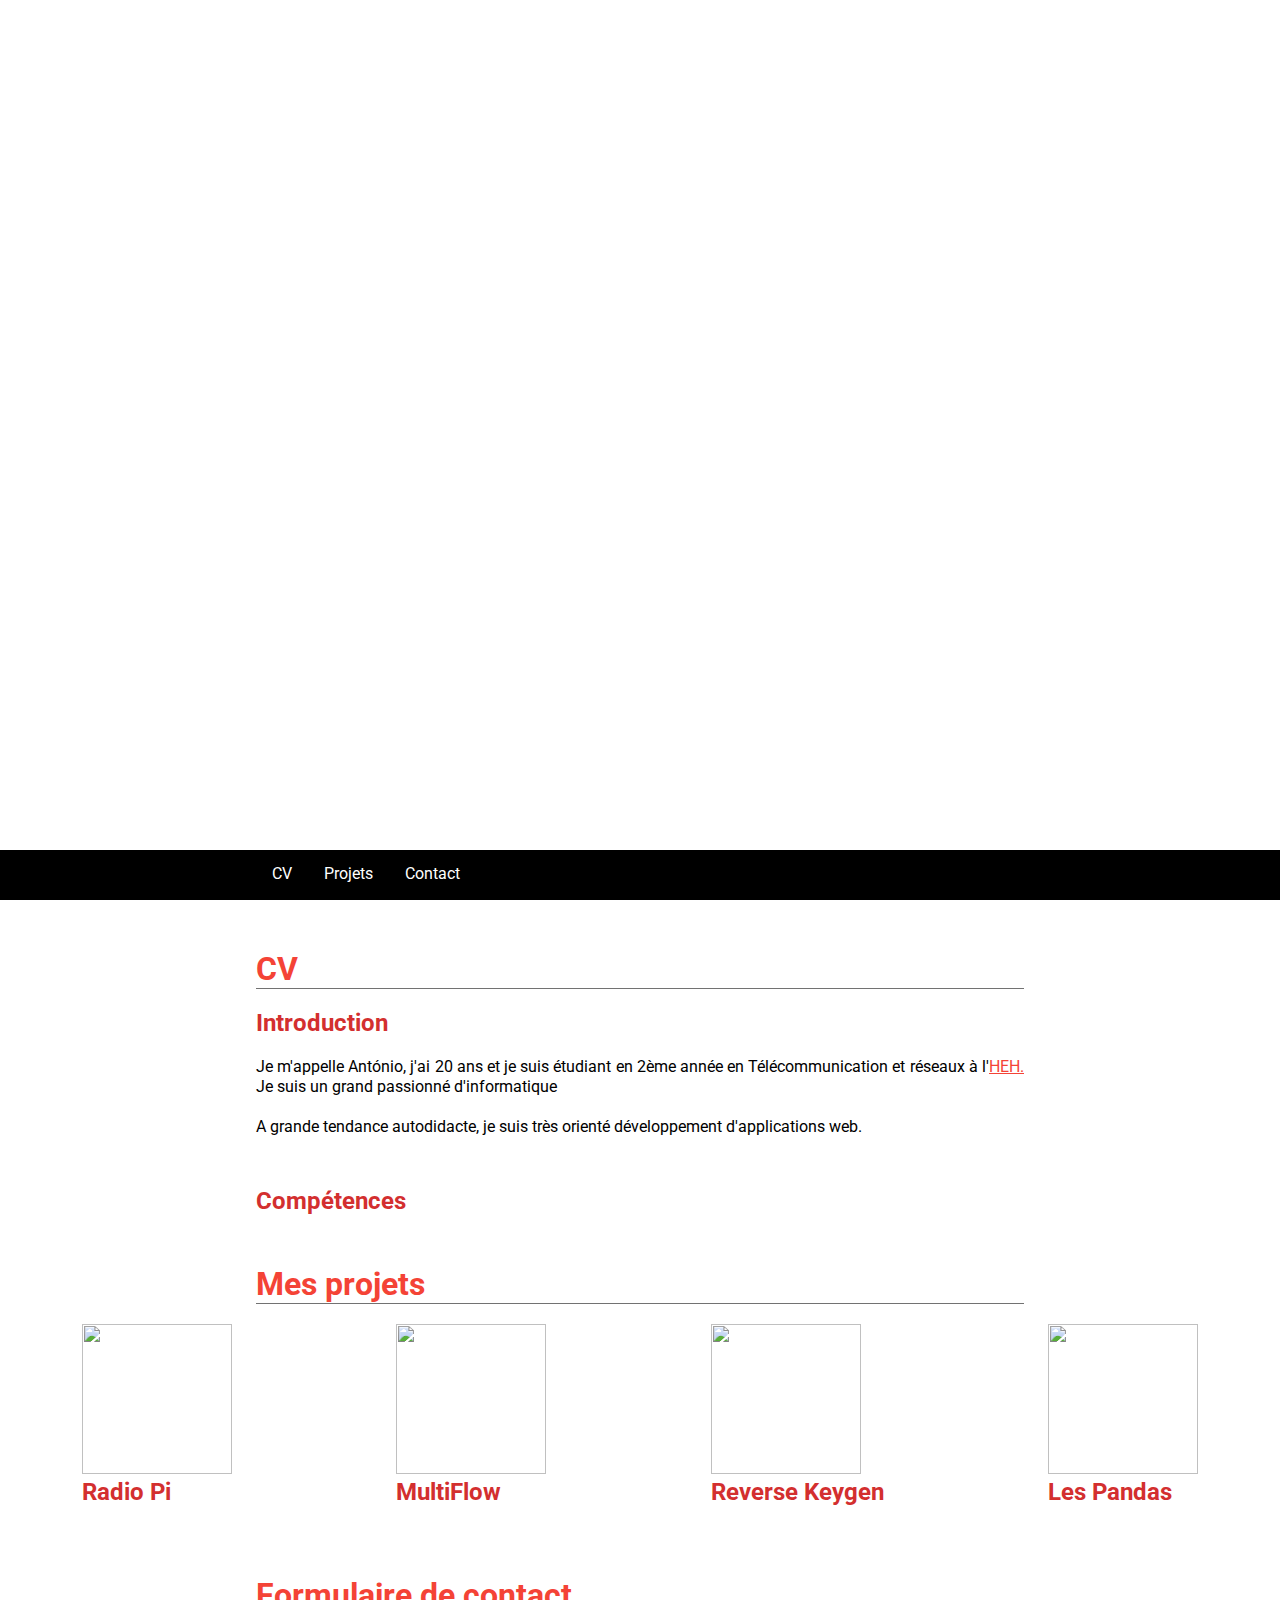
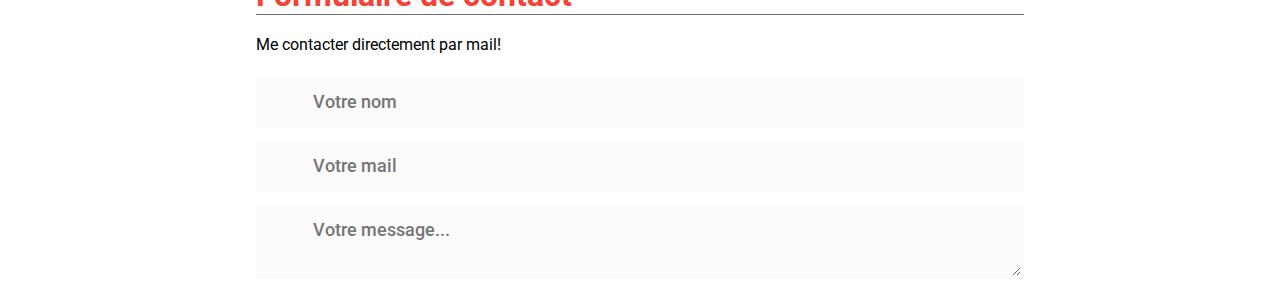
==== index.html @ a3d0d06a "test github page" ====
<!DOCTYPE html>
<html lang="en">
<head>
	<meta charset="UTF-8"><meta name="viewport" content="width=device-width, initial-scale=1.0, maximum-scale=1.0, user-scalable=no" />
	<link href='https://fonts.googleapis.com/css?family=Roboto' rel='stylesheet' type='text/css'>
	<script type="text/javascript" src="https://code.jquery.com/jquery-2.2.1.js"></script>
	<link rel="stylesheet" type="text/css" href="css/main.css">
	<title>Portfolio OnePage Responsive</title>
</head>
<body>
	<div class="header">
		<h1>Antonio Calapez</h1>
		<p>Un portfolio plutot responsive</p>
	</div>
	<div class="topBar">
		<div class="container">
				<ul class="menu">
					<li><a href="#cv">CV</a></li>
					<li><a href="#projets">Projets</a></li>
					<li><a href="#contact">Contact</a></li>
				</ul>
		</div>
	</div>
	<div class="section" id="cv">
		<div class="container">
			<h1>CV</h1>
			<div class="introduction">
				<h2>Introduction</h2>
				<p>Je m'appelle António, j'ai 20 ans et je suis étudiant en 2ème année en Télécommunication et réseaux à l'<a href="http://heh.be">HEH.</a> Je suis un grand passionné d'informatique</p>
				<p>A grande tendance autodidacte, je suis très orienté développement d'applications web.</p>
			</div>
			<!-- div class="info">
				<h2>Informations personnelles</h2>
				<ul>
					<li>Nom: Calapez</li>
					<li>Prénom: António</li>
					<li>Âge: 20</li>
				</ul>
			</div-->
		</div>
	</div>
	<div class="section">
		<div id="skillset">
			<div class="container">
				<h2>Compétences</h2>
				<div id="mount-point-competences">
				</div>
			</div>
		</div>
	</div>
	<div class="section" id="projets">
		<div class="container">
			<h1>Mes projets</h1>
			<div id="mount-point-projets">
			</div>
		</div>
		<div class="flex-container">
			<div class"flex-item">
				<div class="projet">
					<img src="img/radiopi2.png">
					<h2>Radio Pi</h2>
				</div>
			</div>

			<div class"flex-item">
				<div class="projet">
				<img src="img/multiflow.png">
					<h2>MultiFlow</h2>
				</div>
			</div>

			<div class"flex-item">
				<div class="projet">
				<img src="img/reverseKeygen.png">
					<h2>Reverse Keygen</h2>
				</div>
			</div>

			<div class"flex-item">
				<div class="projet">
				<img src="img/sitePandas.png">
					<h2>Les Pandas</h2>
				</div>
			</div>
		</div>
	</div>
	<div class="section" id="contact">
		<div class="container">
			<h1>Formulaire de contact</h1>
			<p>Me contacter directement par mail!</p>
			<form action="MAILTO:antonio.verhaverbeke@std.heh.be" method="POST">
				<label>
					<input class="inputs input-nom" type="text" name="name" placeholder="Votre nom" required></input><br/>
				</label>
				<label>
					<input class="inputs input-mail" type="email" name="name" placeholder="Votre mail" required></input><br/>
				</label>
				<label>
					<textarea class="inputs input-message" type="text" name="name" placeholder="Votre message..." required></textarea><br/>
				</label>
			</form>
		</div>
	</div>

	<script type="text/javascript" src="js/remplissage.js"></script>
	<script type="text/javascript" src="js/init.js"></script>
	<!-- script type="text/javascript" src="js/projets.js"></script-->
</body>
</html>
---- css/main.css ----
/**
------------------------------------------
**/

body, html {

}

.topBar-fixed {
	position: fixed;
	top: 0;
	overflow: hidden;
	height: 50px;
	background-color: black;
	width: 100%;
	margin-bottom: 50px;
}

.topBar {
	margin-top: -50px;
	overflow: hidden;
	height: 50px;
	background-color: black;
	width: 100%;
}

/*.topBar ul li {
	margin-top: 10px;
	padding: 0 10px;
}

.topBar li {
	display: inline;
	width: 100%;
}

.topBar ul li a {
	text-decoration: none;
}

.topBar li {
	width: 33%;
}
*/

.topBar ul,
.topBar-fixed ul {
    list-style-type: none;
    margin: 0;
    padding: 0;
    overflow: hidden;
}

.topBar li,
.topBar-fixed li {
    float: left;
}

.topBar li a,
.topBar-fixed li a {
	-webkit-transition:background 0.5s;
	-moz-transition:background 0.5s;
	-ms-transition:background 0.5s;
	-o-transition:background 0.5s;
	transition:background 0.5s;
    display: inline-block;
    color: white;
    text-align: center;
    padding: 14px 16px;
    text-decoration: none;
}

.topBar li a:hover,
.topBar-fixed li a:hover {
	-webkit-transition:background 0.5s;
	-moz-transition:background 0.5s;
	-ms-transition:background 0.5s;
	-o-transition:background 0.5s;
	transition:background 0.5s;
    background-color: #F44336;
}

.topBar {
	position: absolute;
	right: 0;
	left: 0;
}


.header {
	background-image: url(http://i.imgur.com/Z0nK1qM.jpg);
	height: 100vh;
	background-size: cover;
	display: flex;
	flex-direction: column;
	justify-content: center;
	align-items: center;
}

.header h1 {
	padding: 20px 20px 20px 20px;
	color: #FFFFFF;
	border: 5px solid #FFFFFF;
}

.header p {
	color: #FFF;
	padding-top: 10px;
}

* {
	font-family: 'Roboto', sans-serif;
	margin: 0;
	padding: 0;
}

.section {
	margin-top: 50px;
}

.section p {
	font-size: 1em;
	line-height: 1.25em;
	margin: 1.25em 0;
	text-align: justify;
}

h1, h2, h3, h4 {
	color: #F44336;
}

.skillSetTable {
	width: 100%;
}

.skillSetTable td {
	width: 50%;
}

.container {
	width: 60%;
	margin-left: auto;
	margin-right: auto;
}

.hashtag {
	color: #D32F2F;
}

.hashtag:before {
	content: '#';
}

.hashtag:after {
	content: ' ';
}

a:link {
	color: #F44336;
}

a:visited {
	color: #F44336;
}

a:hover {
	color: #F44336;
}

a:active {
	color: #F44336;
}

.section h1 {
	border-bottom: 1px solid #727272;
	margin-bottom: 20px;
}

.section h2, h3 {
	margin-bottom: 20px;
	color: #D32F2F;
}


.projectPic {
	max-width: 100%;
}

.inputs {
	color: black;
	width: 100%;
	background-color: #fbfbfb;
	padding: 13px 13px 13px 54px;
	margin-bottom: 10px;
	font-weight: 500;
	font-size: 18px;
	border-radius: 0;
	line-height: 22px;
	-webkit-box-sizing: border-box;
	-moz-box-sizing: border-box;
	-ms-box-sizing: border-box;
	box-sizing: border-box;
	border: 3px solid transparent;
}

.inputs:focus {
  background: #fff;
  box-shadow: 0;
  border: 3px solid #D32F2F;
  color: #212121;
  outline: none;
  padding: 13px 13px 13px 54px;
}

.flex-container {
	display: flex;
	flex-grow: 1;
	flex-direction: row;
	flex-wrap: wrap;
	justify-content: space-around;
}

.flex-item {
	order: 1;
	margin: 5px;
	padding: 5px;
}

.flex-container img {
	width: 150px;
	height: 150px;
}


/**
Mobile
**/

@media screen and (max-width: 640px){
	.flex-container{
		display: flex;
		flex-direction: column;
		justify-content: center;
		align-items: center;
	}
	
	.topBar {
		position: fixed;
		top: 50px;
		overflow: visible;
		height: auto;
		width: 100%;
	}
	.header {
		display: none;
	}

	.menu {
		display: flex;
		flex-wrap: wrap;
		flex-direction: column;
		justify-content: center;
		align-items: center;
	}

	#cv{
		margin-top: 150px;
	}

}
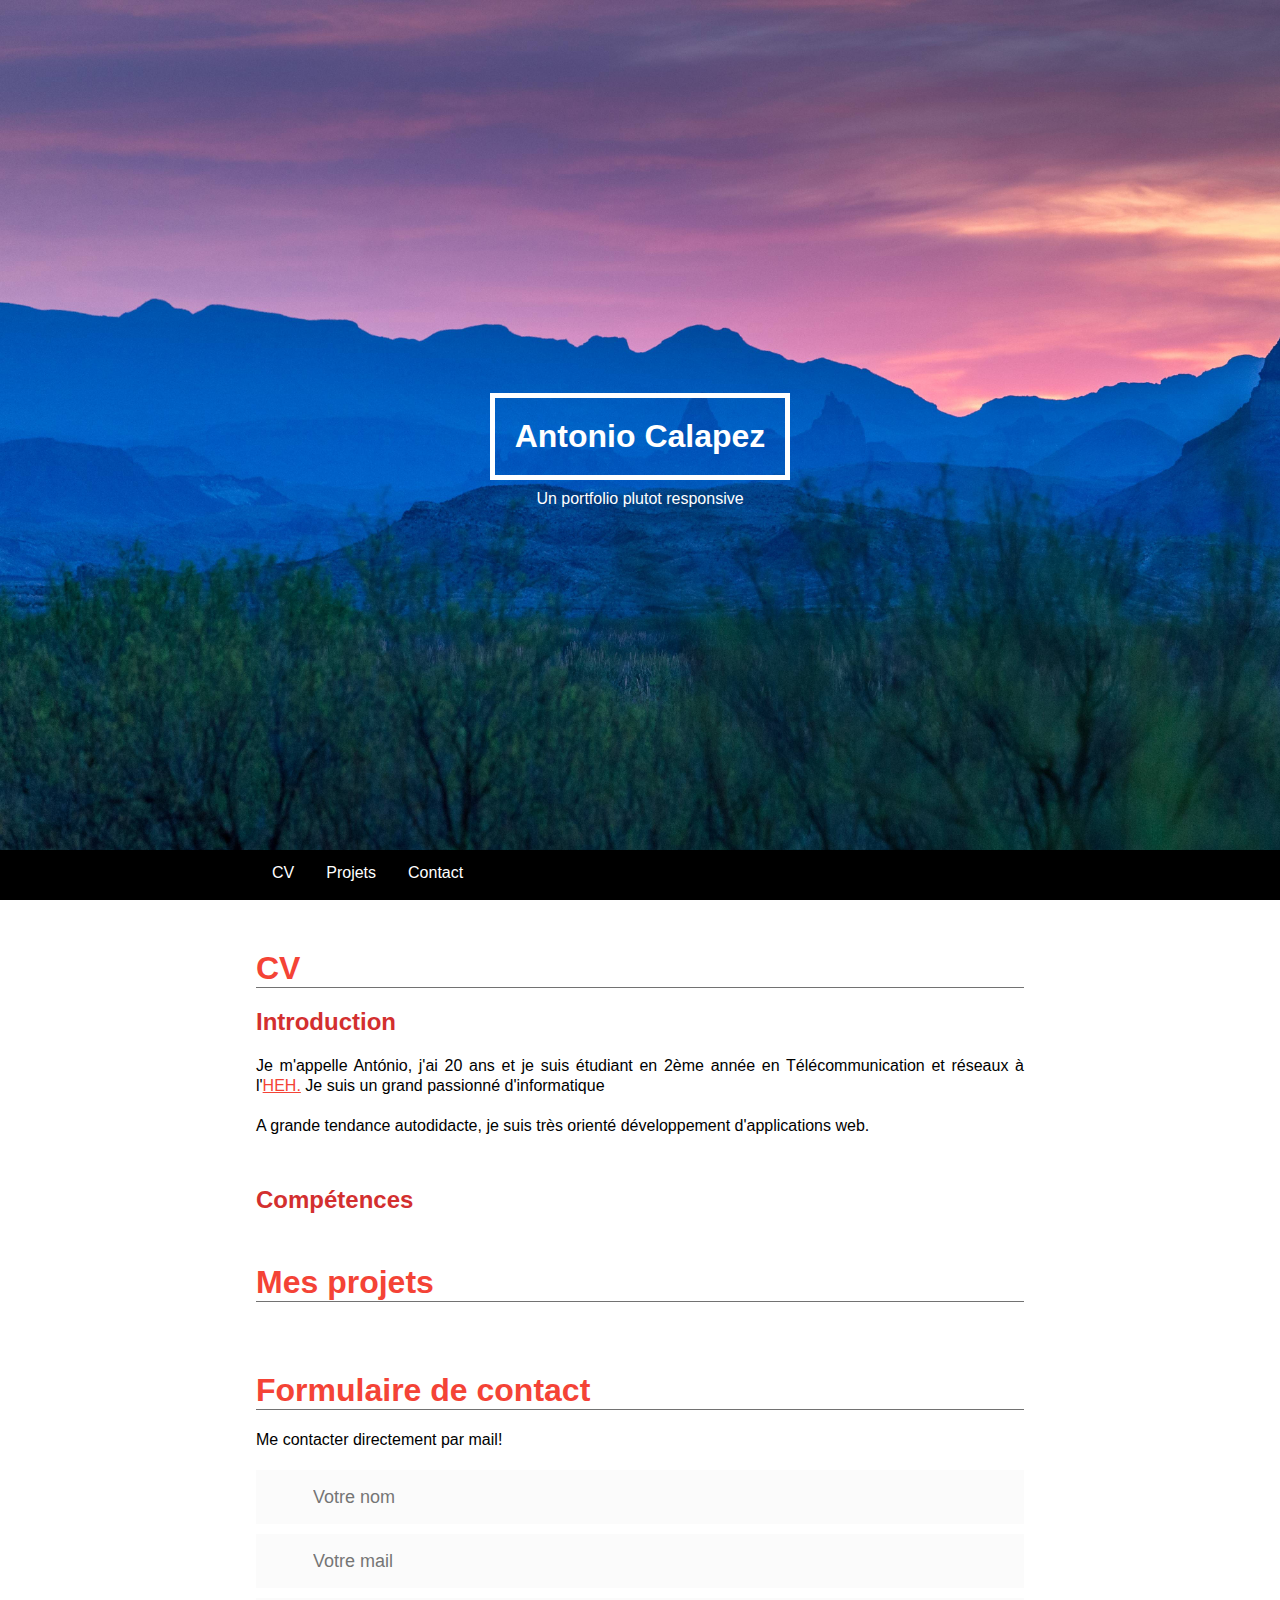
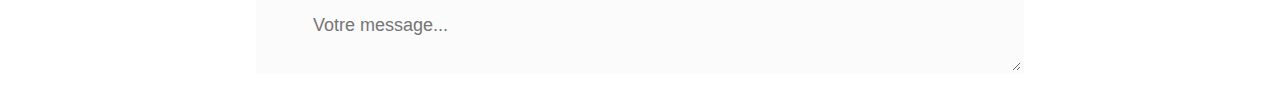
==== commit 321c3be5: "Tout est maintenant disponible hors-ligne et le poids est toujours < 10 Mo 👌🏻" ====
--- a/index.html
+++ b/index.html
@@ -2,9 +2,9 @@
 <html lang="en">
 <head>
 	<meta charset="UTF-8"><meta name="viewport" content="width=device-width, initial-scale=1.0, maximum-scale=1.0, user-scalable=no" />
-	<link href='https://fonts.googleapis.com/css?family=Roboto' rel='stylesheet' type='text/css'>
-	<script type="text/javascript" src="https://code.jquery.com/jquery-2.2.1.js"></script>
+	<script type="text/javascript" src="js/jquery.js"></script>
 	<link rel="stylesheet" type="text/css" href="css/main.css">
+	<link href="css/lightbox.css" rel="stylesheet">
 	<title>Portfolio OnePage Responsive</title>
 </head>
 <body>
@@ -51,37 +51,10 @@
 	<div class="section" id="projets">
 		<div class="container">
 			<h1>Mes projets</h1>
-			<div id="mount-point-projets">
+			<div>
 			</div>
 		</div>
-		<div class="flex-container">
-			<div class"flex-item">
-				<div class="projet">
-					<img src="img/radiopi2.png">
-					<h2>Radio Pi</h2>
-				</div>
-			</div>
-
-			<div class"flex-item">
-				<div class="projet">
-				<img src="img/multiflow.png">
-					<h2>MultiFlow</h2>
-				</div>
-			</div>
-
-			<div class"flex-item">
-				<div class="projet">
-				<img src="img/reverseKeygen.png">
-					<h2>Reverse Keygen</h2>
-				</div>
-			</div>
-
-			<div class"flex-item">
-				<div class="projet">
-				<img src="img/sitePandas.png">
-					<h2>Les Pandas</h2>
-				</div>
-			</div>
+		<div class="flex-container"  id="mount-point-projets">
 		</div>
 	</div>
 	<div class="section" id="contact">
@@ -103,7 +76,8 @@
 	</div>
 
 	<script type="text/javascript" src="js/remplissage.js"></script>
+	<script type="text/javascript" src="js/lightbox.js"></script>
 	<script type="text/javascript" src="js/init.js"></script>
-	<!-- script type="text/javascript" src="js/projets.js"></script-->
+	<script type="text/javascript" src="js/projets.js"></script>
 </body>
 </html>--- a/css/main.css
+++ b/css/main.css
@@ -88,7 +88,7 @@
 
 
 .header {
-	background-image: url(http://i.imgur.com/Z0nK1qM.jpg);
+	background-image: url(../img/header.jpg);
 	height: 100vh;
 	background-size: cover;
 	display: flex;
@@ -106,6 +106,14 @@
 .header p {
 	color: #FFF;
 	padding-top: 10px;
+}
+
+@font-face {
+  font-family: 'Roboto';
+  font-style: normal;
+  font-weight: 400;
+  src: local('Roboto'), local('Roboto-Regular'), url(../assets/roboto.ttf) format('ttf');
+  unicode-range: U+0460-052F, U+20B4, U+2DE0-2DFF, U+A640-A69F;
 }
 
 * {
@@ -224,6 +232,7 @@
 	order: 1;
 	margin: 5px;
 	padding: 5px;
+	max-width: 33%;
 }
 
 .flex-container img {
@@ -231,6 +240,9 @@
 	height: 150px;
 }
 
+.projet:hover {
+	cursor: pointer;
+}
 
 /**
 Mobile
@@ -251,6 +263,7 @@
 		height: auto;
 		width: 100%;
 	}
+
 	.header {
 		display: none;
 	}
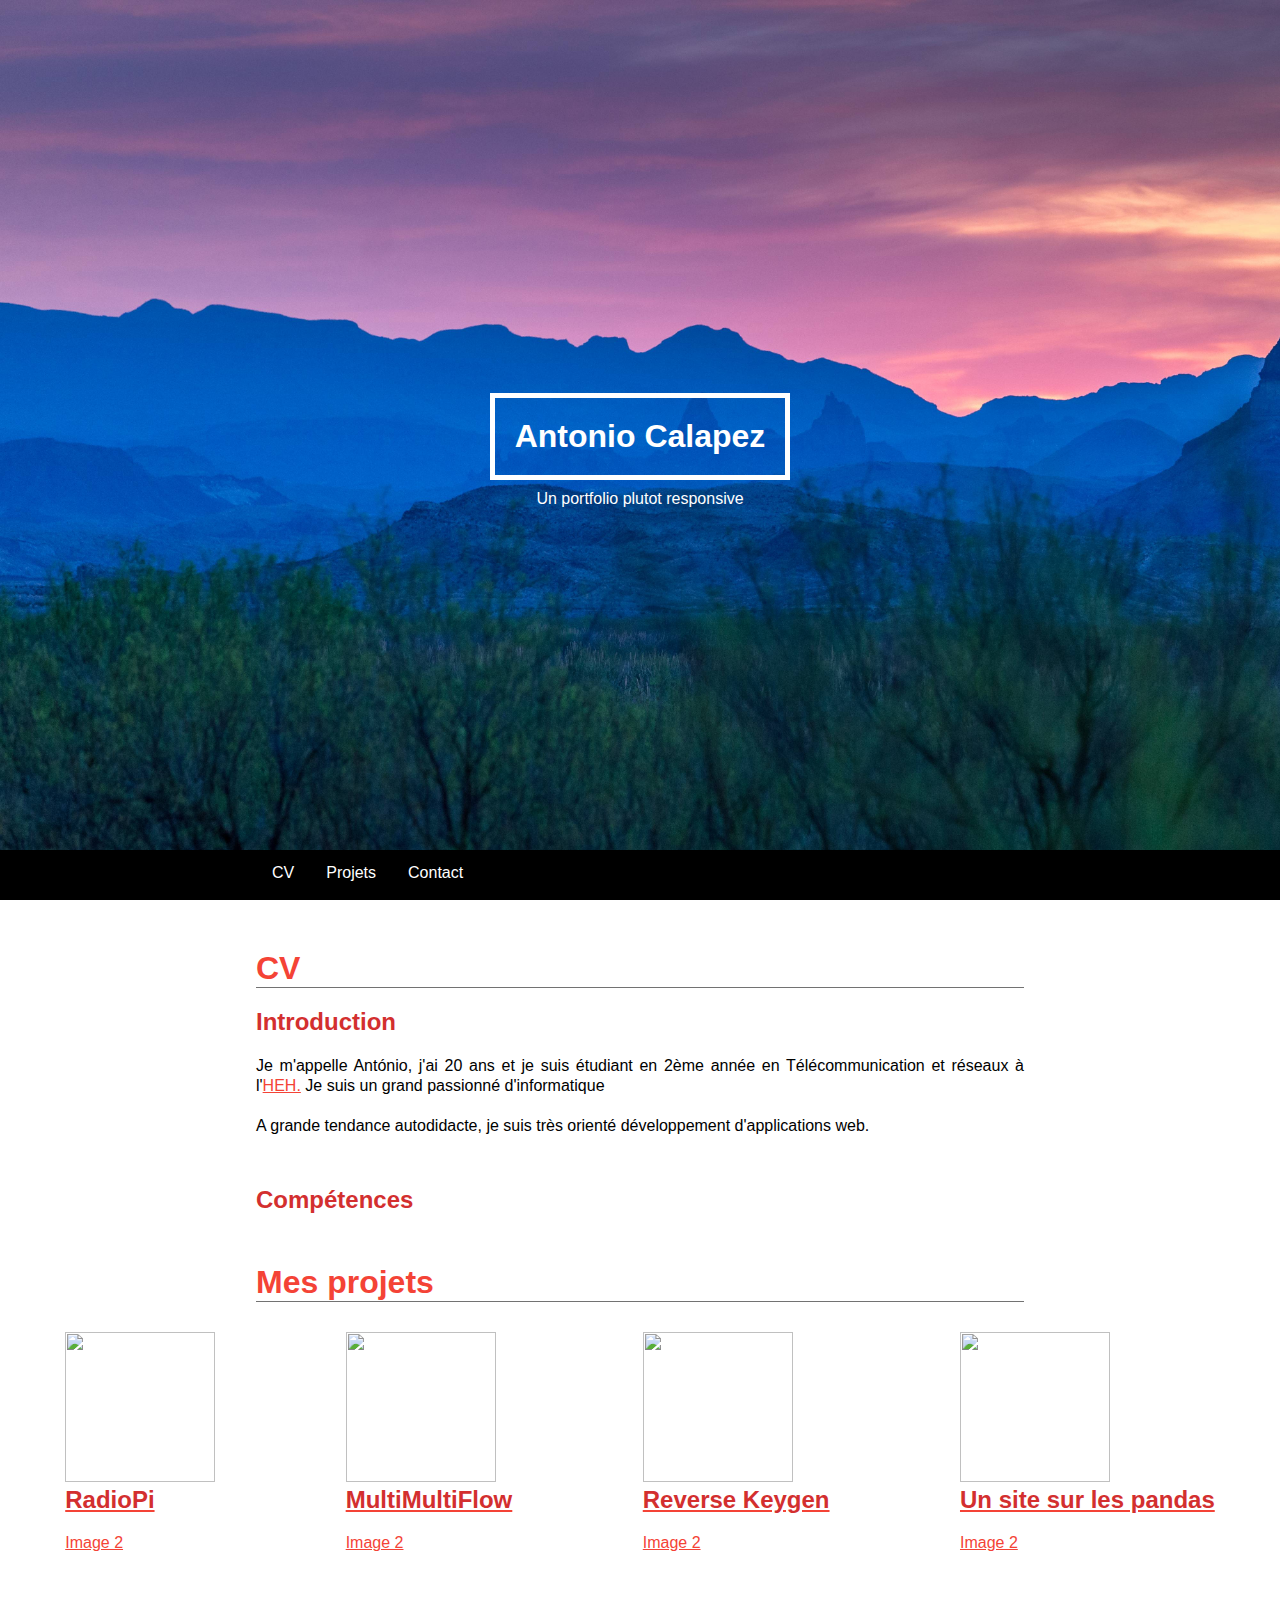
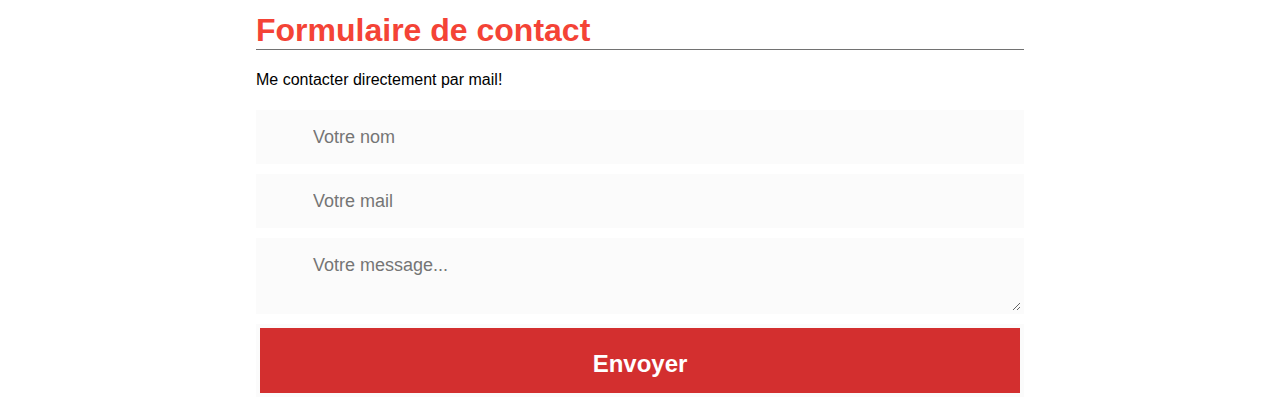
==== commit 44e9e305: "v0.5" ====
--- a/index.html
+++ b/index.html
@@ -5,6 +5,7 @@
 	<script type="text/javascript" src="js/jquery.js"></script>
 	<link rel="stylesheet" type="text/css" href="css/main.css">
 	<link href="css/lightbox.css" rel="stylesheet">
+	<link rel="stylesheet" type="text/css" href="css/tooltipster.css">
 	<title>Portfolio OnePage Responsive</title>
 </head>
 <body>
@@ -71,12 +72,17 @@
 				<label>
 					<textarea class="inputs input-message" type="text" name="name" placeholder="Votre message..." required></textarea><br/>
 				</label>
+				<div class="submit">
+					<input type="submit" value="Envoyer" class="bouton-envoyer"/>
+					<div class="fondu"></div>
+				</div>
 			</form>
 		</div>
 	</div>
 
 	<script type="text/javascript" src="js/remplissage.js"></script>
 	<script type="text/javascript" src="js/lightbox.js"></script>
+	<script type="text/javascript" src="js/tooltipster.js"></script>
 	<script type="text/javascript" src="js/init.js"></script>
 	<script type="text/javascript" src="js/projets.js"></script>
 </body>
--- a/css/main.css
+++ b/css/main.css
@@ -220,6 +220,48 @@
   padding: 13px 13px 13px 54px;
 }
 
+.bouton-envoyer {
+  float: left;
+  width: 100%;
+  border: #fbfbfb solid 4px;
+  cursor: pointer;
+  background-color: #D32F2F;
+  color: white;
+  font-size: 24px;
+  padding-top: 22px;
+  padding-bottom: 15px;
+  -webkit-transition: all 0.3s;
+  -moz-transition: all 0.3s;
+  transition: all 0.3s;
+  margin-top: -4px;
+  font-weight: 700; 
+}
+
+.bouton-envoyer:hover {
+  background-color: #fbfbfb;
+  color: #212121;
+}
+
+.submit:hover {
+  color: #8fb59c; 
+}
+
+.fondu {
+  width: 0px;
+  height: 74px;
+  background-color: #fbfbfb;
+  -webkit-transition: .3s ease;
+  -moz-transition: .3s ease;
+  -o-transition: .3s ease;
+  -ms-transition: .3s ease;
+  transition: .3s ease; 
+}
+
+.submit:hover .fondu {
+  width: 100%;
+  background-color: white; 
+}
+
 .flex-container {
 	display: flex;
 	flex-grow: 1;
--- a/css/tooltipster.css
+++ b/css/tooltipster.css
@@ -0,0 +1,274 @@
+/* This is the default Tooltipster theme (feel free to modify or duplicate and create multiple themes!): */
+.tooltipster-default {
+	border-radius: 5px; 
+	border: 2px solid #000;
+	background: #4c4c4c;
+	color: #fff;
+}
+
+/* Use this next selector to style things like font-size and line-height: */
+.tooltipster-default .tooltipster-content {
+	font-family: Arial, sans-serif;
+	font-size: 14px;
+	line-height: 16px;
+	padding: 8px 10px;
+	overflow: hidden;
+}
+
+/* This next selector defines the color of the border on the outside of the arrow. This will automatically match the color and size of the border set on the main tooltip styles. Set display: none; if you would like a border around the tooltip but no border around the arrow */
+.tooltipster-default .tooltipster-arrow .tooltipster-arrow-border {
+	/* border-color: ... !important; */
+}
+
+
+/* If you're using the icon option, use this next selector to style them */
+.tooltipster-icon {
+	cursor: help;
+	margin-left: 4px;
+}
+
+
+
+
+
+
+
+
+/* This is the base styling required to make all Tooltipsters work */
+.tooltipster-base {
+	padding: 0;
+	font-size: 0;
+	line-height: 0;
+	position: absolute;
+	left: 0;
+	top: 0;
+	z-index: 9999999;
+	pointer-events: none;
+	width: auto;
+	overflow: visible;
+}
+.tooltipster-base .tooltipster-content {
+	overflow: hidden;
+}
+
+
+/* These next classes handle the styles for the little arrow attached to the tooltip. By default, the arrow will inherit the same colors and border as what is set on the main tooltip itself. */
+.tooltipster-arrow {
+	display: block;
+	text-align: center;
+	width: 100%;
+	height: 100%;
+	position: absolute;
+	top: 0;
+	left: 0;
+	z-index: -1;
+}
+.tooltipster-arrow span, .tooltipster-arrow-border {
+	display: block;
+	width: 0; 
+	height: 0;
+	position: absolute;
+}
+.tooltipster-arrow-top span, .tooltipster-arrow-top-right span, .tooltipster-arrow-top-left span {
+	border-left: 8px solid transparent !important;
+	border-right: 8px solid transparent !important;
+	border-top: 8px solid;
+	bottom: -7px;
+}
+.tooltipster-arrow-top .tooltipster-arrow-border, .tooltipster-arrow-top-right .tooltipster-arrow-border, .tooltipster-arrow-top-left .tooltipster-arrow-border {
+	border-left: 9px solid transparent !important;
+	border-right: 9px solid transparent !important;
+	border-top: 9px solid;
+	bottom: -7px;
+}
+
+.tooltipster-arrow-bottom span, .tooltipster-arrow-bottom-right span, .tooltipster-arrow-bottom-left span {
+	border-left: 8px solid transparent !important;
+	border-right: 8px solid transparent !important;
+	border-bottom: 8px solid;
+	top: -7px;
+}
+.tooltipster-arrow-bottom .tooltipster-arrow-border, .tooltipster-arrow-bottom-right .tooltipster-arrow-border, .tooltipster-arrow-bottom-left .tooltipster-arrow-border {
+	border-left: 9px solid transparent !important;
+	border-right: 9px solid transparent !important;
+	border-bottom: 9px solid;
+	top: -7px;
+}
+.tooltipster-arrow-top span, .tooltipster-arrow-top .tooltipster-arrow-border, .tooltipster-arrow-bottom span, .tooltipster-arrow-bottom .tooltipster-arrow-border {
+	left: 0;
+	right: 0;
+	margin: 0 auto;
+}
+.tooltipster-arrow-top-left span, .tooltipster-arrow-bottom-left span {
+	left: 6px;
+}
+.tooltipster-arrow-top-left .tooltipster-arrow-border, .tooltipster-arrow-bottom-left .tooltipster-arrow-border {
+	left: 5px;
+}
+.tooltipster-arrow-top-right span,  .tooltipster-arrow-bottom-right span {
+	right: 6px;
+}
+.tooltipster-arrow-top-right .tooltipster-arrow-border, .tooltipster-arrow-bottom-right .tooltipster-arrow-border {
+	right: 5px;
+}
+.tooltipster-arrow-left span, .tooltipster-arrow-left .tooltipster-arrow-border {
+	border-top: 8px solid transparent !important;
+	border-bottom: 8px solid transparent !important; 
+	border-left: 8px solid;
+	top: 50%;
+	margin-top: -7px;
+	right: -7px;
+}
+.tooltipster-arrow-left .tooltipster-arrow-border {
+	border-top: 9px solid transparent !important;
+	border-bottom: 9px solid transparent !important; 
+	border-left: 9px solid;
+	margin-top: -8px;
+}
+.tooltipster-arrow-right span, .tooltipster-arrow-right .tooltipster-arrow-border {
+	border-top: 8px solid transparent !important;
+	border-bottom: 8px solid transparent !important; 
+	border-right: 8px solid;
+	top: 50%;
+	margin-top: -7px;
+	left: -7px;
+}
+.tooltipster-arrow-right .tooltipster-arrow-border {
+	border-top: 9px solid transparent !important;
+	border-bottom: 9px solid transparent !important; 
+	border-right: 9px solid;
+	margin-top: -8px;
+}
+
+
+/* Some CSS magic for the awesome animations - feel free to make your own custom animations and reference it in your Tooltipster settings! */
+
+.tooltipster-fade {
+	opacity: 0;
+	-webkit-transition-property: opacity;
+	-moz-transition-property: opacity;
+	-o-transition-property: opacity;
+	-ms-transition-property: opacity;
+	transition-property: opacity;
+}
+.tooltipster-fade-show {
+	opacity: 1;
+}
+
+.tooltipster-grow {
+	-webkit-transform: scale(0,0);
+	-moz-transform: scale(0,0);
+	-o-transform: scale(0,0);
+	-ms-transform: scale(0,0);
+	transform: scale(0,0);
+	-webkit-transition-property: -webkit-transform;
+	-moz-transition-property: -moz-transform;
+	-o-transition-property: -o-transform;
+	-ms-transition-property: -ms-transform;
+	transition-property: transform;
+	-webkit-backface-visibility: hidden;
+}
+.tooltipster-grow-show {
+	-webkit-transform: scale(1,1);
+	-moz-transform: scale(1,1);
+	-o-transform: scale(1,1);
+	-ms-transform: scale(1,1);
+	transform: scale(1,1);
+	-webkit-transition-timing-function: cubic-bezier(0.175, 0.885, 0.320, 1);
+	-webkit-transition-timing-function: cubic-bezier(0.175, 0.885, 0.320, 1.15); 
+	-moz-transition-timing-function: cubic-bezier(0.175, 0.885, 0.320, 1.15); 
+	-ms-transition-timing-function: cubic-bezier(0.175, 0.885, 0.320, 1.15); 
+	-o-transition-timing-function: cubic-bezier(0.175, 0.885, 0.320, 1.15); 
+	transition-timing-function: cubic-bezier(0.175, 0.885, 0.320, 1.15);
+}
+
+.tooltipster-swing {
+	opacity: 0;
+	-webkit-transform: rotateZ(4deg);
+	-moz-transform: rotateZ(4deg);
+	-o-transform: rotateZ(4deg);
+	-ms-transform: rotateZ(4deg);
+	transform: rotateZ(4deg);
+	-webkit-transition-property: -webkit-transform, opacity;
+	-moz-transition-property: -moz-transform;
+	-o-transition-property: -o-transform;
+	-ms-transition-property: -ms-transform;
+	transition-property: transform;
+}
+.tooltipster-swing-show {
+	opacity: 1;
+	-webkit-transform: rotateZ(0deg);
+	-moz-transform: rotateZ(0deg);
+	-o-transform: rotateZ(0deg);
+	-ms-transform: rotateZ(0deg);
+	transform: rotateZ(0deg);
+	-webkit-transition-timing-function: cubic-bezier(0.230, 0.635, 0.495, 1);
+	-webkit-transition-timing-function: cubic-bezier(0.230, 0.635, 0.495, 2.4); 
+	-moz-transition-timing-function: cubic-bezier(0.230, 0.635, 0.495, 2.4); 
+	-ms-transition-timing-function: cubic-bezier(0.230, 0.635, 0.495, 2.4); 
+	-o-transition-timing-function: cubic-bezier(0.230, 0.635, 0.495, 2.4); 
+	transition-timing-function: cubic-bezier(0.230, 0.635, 0.495, 2.4);
+}
+
+.tooltipster-fall {
+	top: 0;
+	-webkit-transition-property: top;
+	-moz-transition-property: top;
+	-o-transition-property: top;
+	-ms-transition-property: top;
+	transition-property: top;
+	-webkit-transition-timing-function: cubic-bezier(0.175, 0.885, 0.320, 1);
+	-webkit-transition-timing-function: cubic-bezier(0.175, 0.885, 0.320, 1.15); 
+	-moz-transition-timing-function: cubic-bezier(0.175, 0.885, 0.320, 1.15); 
+	-ms-transition-timing-function: cubic-bezier(0.175, 0.885, 0.320, 1.15); 
+	-o-transition-timing-function: cubic-bezier(0.175, 0.885, 0.320, 1.15); 
+	transition-timing-function: cubic-bezier(0.175, 0.885, 0.320, 1.15); 
+}
+.tooltipster-fall-show {
+}
+.tooltipster-fall.tooltipster-dying {
+	-webkit-transition-property: all;
+	-moz-transition-property: all;
+	-o-transition-property: all;
+	-ms-transition-property: all;
+	transition-property: all;
+	top: 0px !important;
+	opacity: 0;
+}
+
+.tooltipster-slide {
+	left: -40px;
+	-webkit-transition-property: left;
+	-moz-transition-property: left;
+	-o-transition-property: left;
+	-ms-transition-property: left;
+	transition-property: left;
+	-webkit-transition-timing-function: cubic-bezier(0.175, 0.885, 0.320, 1);
+	-webkit-transition-timing-function: cubic-bezier(0.175, 0.885, 0.320, 1.15); 
+	-moz-transition-timing-function: cubic-bezier(0.175, 0.885, 0.320, 1.15); 
+	-ms-transition-timing-function: cubic-bezier(0.175, 0.885, 0.320, 1.15); 
+	-o-transition-timing-function: cubic-bezier(0.175, 0.885, 0.320, 1.15); 
+	transition-timing-function: cubic-bezier(0.175, 0.885, 0.320, 1.15);
+}
+.tooltipster-slide.tooltipster-slide-show {
+}
+.tooltipster-slide.tooltipster-dying {
+	-webkit-transition-property: all;
+	-moz-transition-property: all;
+	-o-transition-property: all;
+	-ms-transition-property: all;
+	transition-property: all;
+	left: 0px !important;
+	opacity: 0;
+}
+
+
+/* CSS transition for when contenting is changing in a tooltip that is still open. The only properties that will NOT transition are: width, height, top, and left */
+.tooltipster-content-changing {
+	opacity: 0.5;
+	-webkit-transform: scale(1.1, 1.1);
+	-moz-transform: scale(1.1, 1.1);
+	-o-transform: scale(1.1, 1.1);
+	-ms-transform: scale(1.1, 1.1);
+	transform: scale(1.1, 1.1);
+}
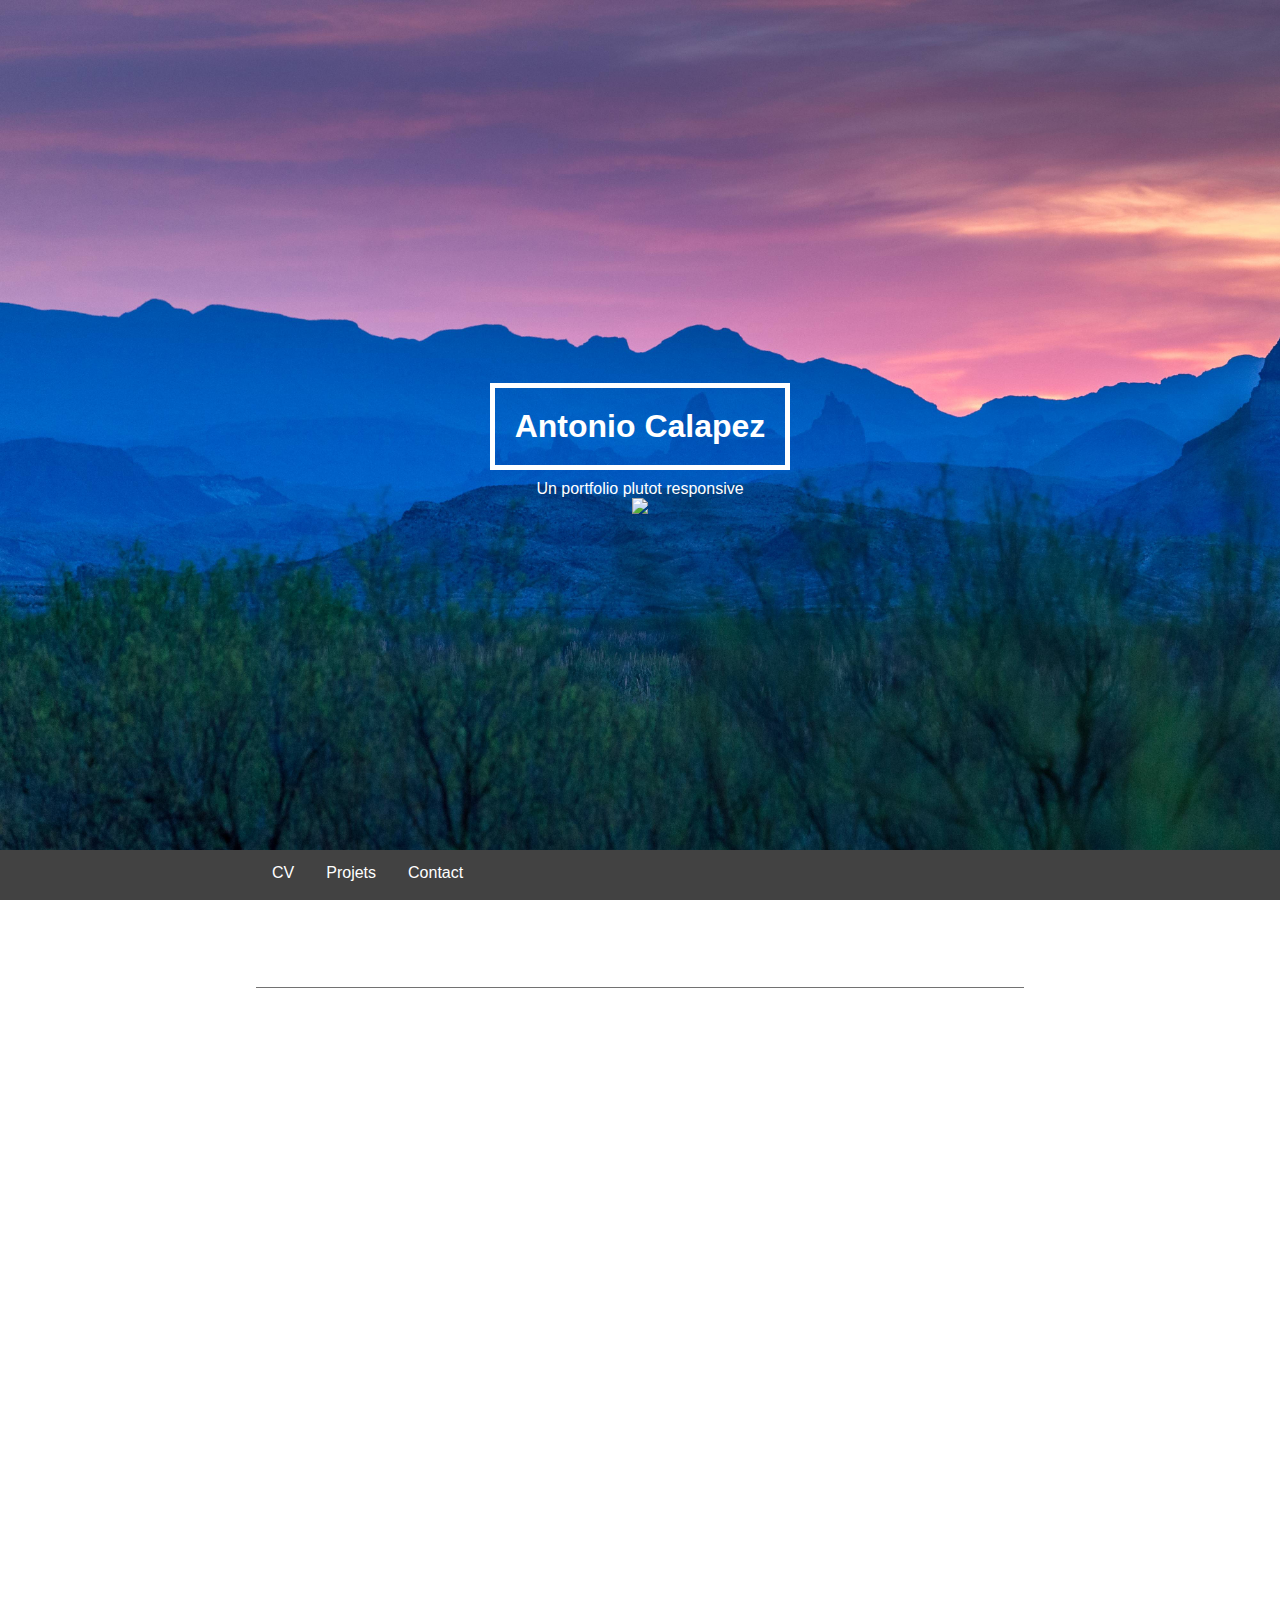
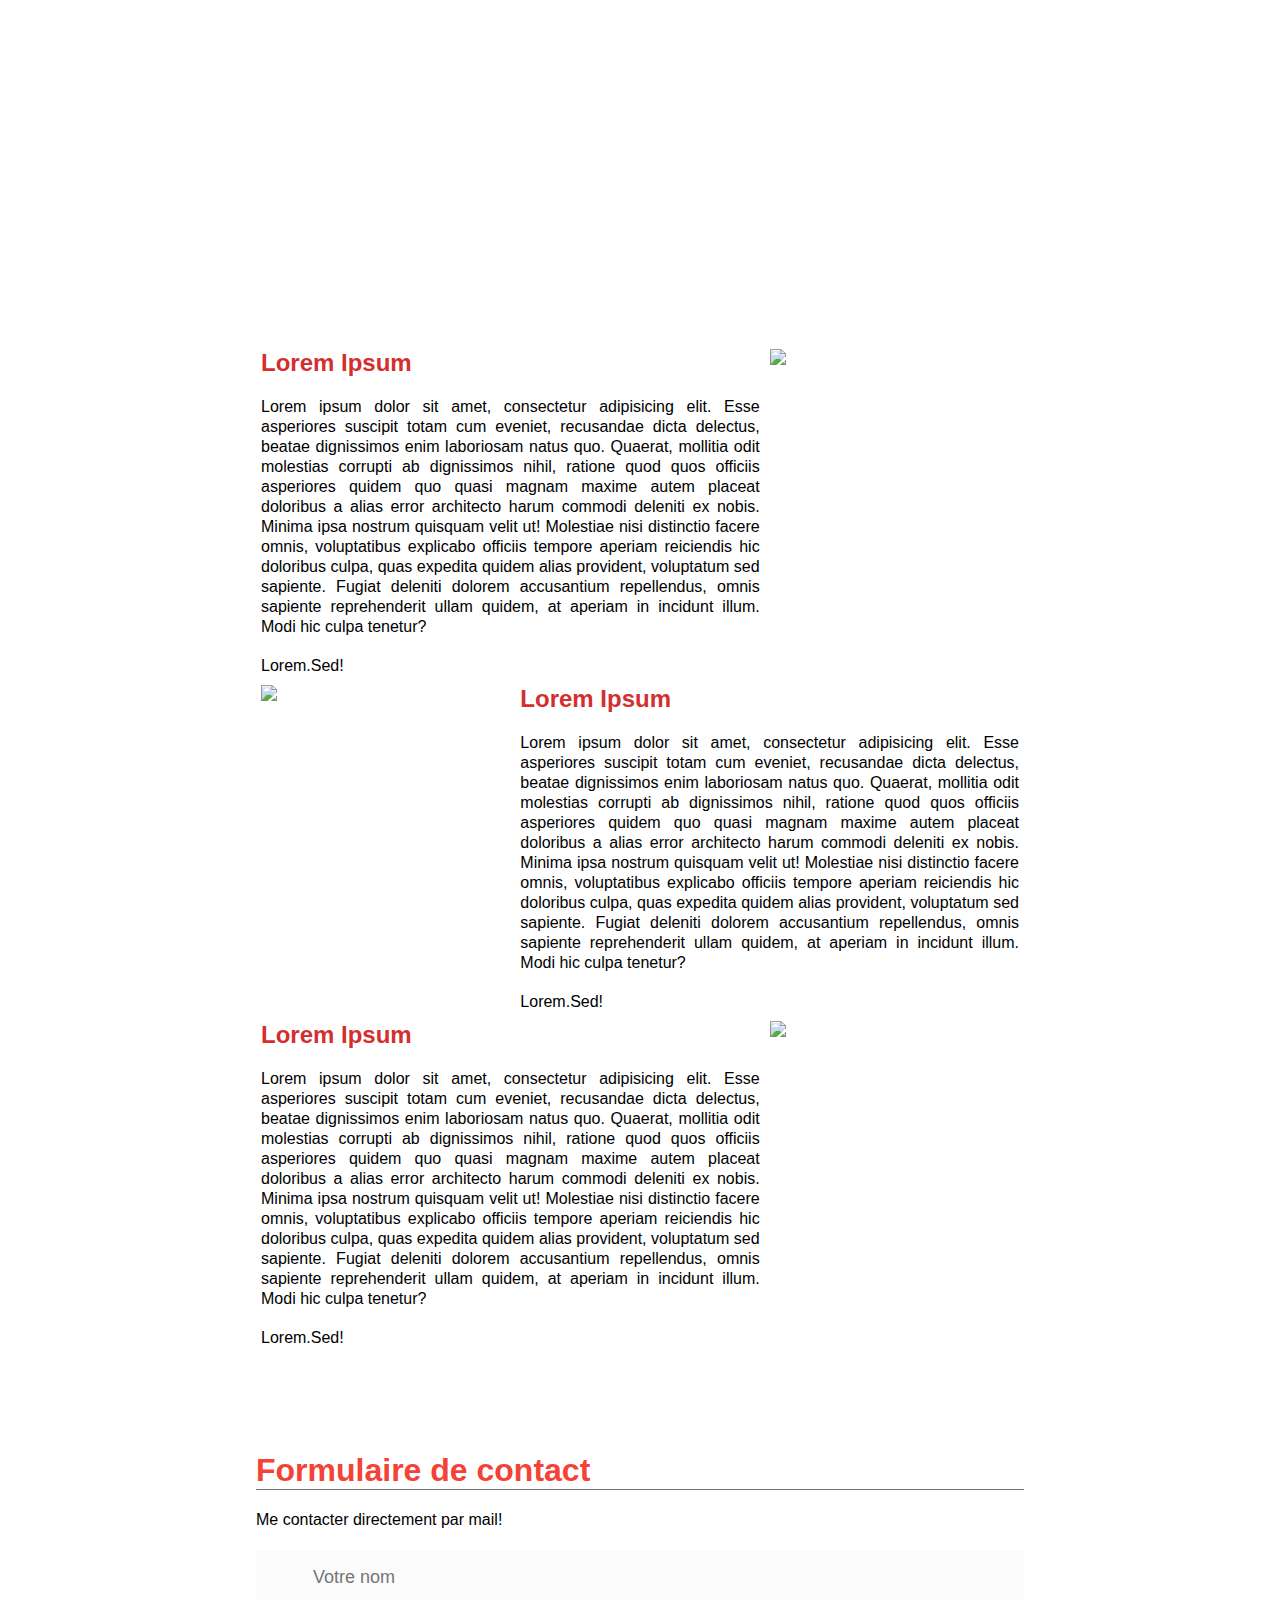
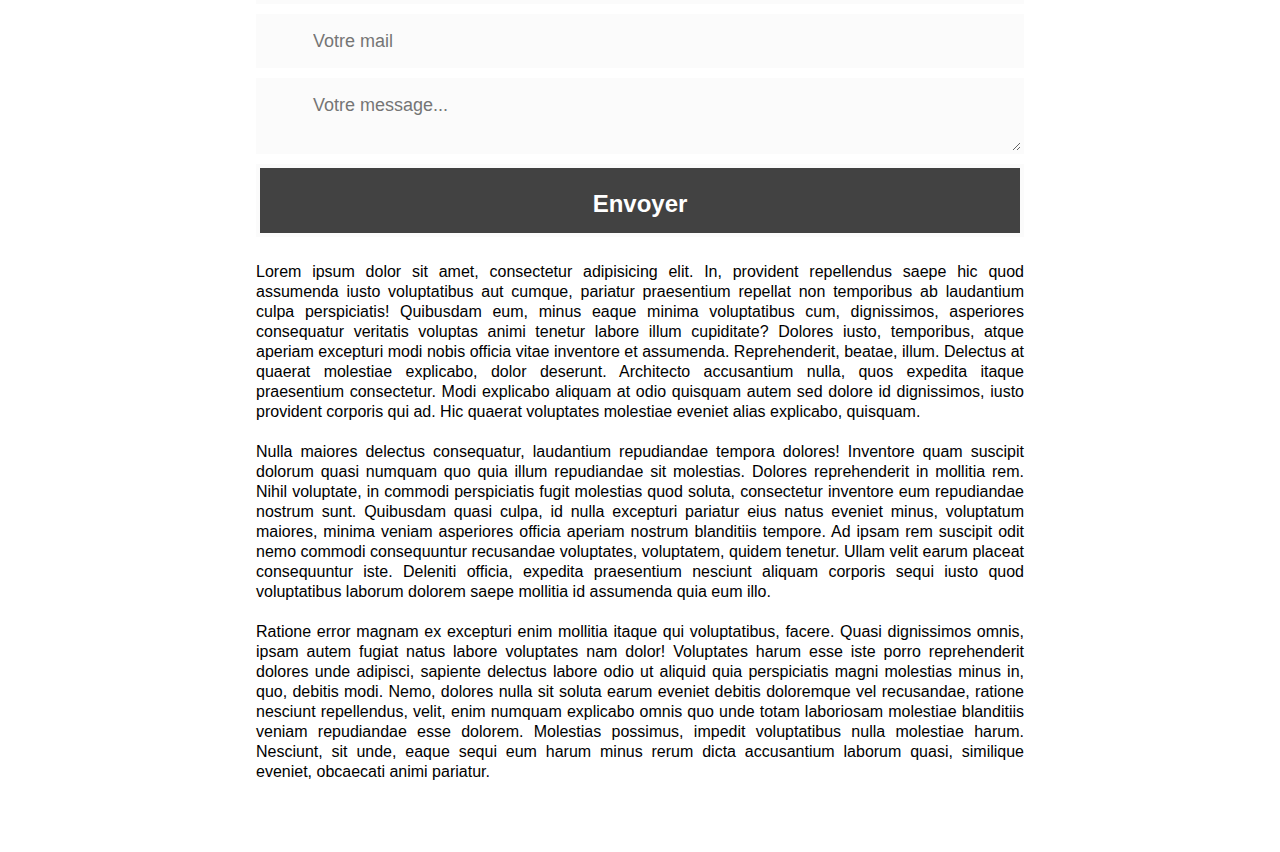
==== commit 983b8517: "Kappa" ====
--- a/index.html
+++ b/index.html
@@ -4,7 +4,7 @@
 	<meta charset="UTF-8"><meta name="viewport" content="width=device-width, initial-scale=1.0, maximum-scale=1.0, user-scalable=no" />
 	<script type="text/javascript" src="js/jquery.js"></script>
 	<link rel="stylesheet" type="text/css" href="css/main.css">
-	<link href="css/lightbox.css" rel="stylesheet">
+	<link rel="stylesheet" type="text/css" href="css/mobile.css">
 	<link rel="stylesheet" type="text/css" href="css/tooltipster.css">
 	<title>Portfolio OnePage Responsive</title>
 </head>
@@ -12,6 +12,7 @@
 	<div class="header">
 		<h1>Antonio Calapez</h1>
 		<p>Un portfolio plutot responsive</p>
+		<a href="#cv"><img src="images/arrow-down.png"/></a>
 	</div>
 	<div class="topBar">
 		<div class="container">
@@ -22,40 +23,66 @@
 				</ul>
 		</div>
 	</div>
-	<div class="section" id="cv">
-		<div class="container">
-			<h1>CV</h1>
-			<div class="introduction">
-				<h2>Introduction</h2>
-				<p>Je m'appelle António, j'ai 20 ans et je suis étudiant en 2ème année en Télécommunication et réseaux à l'<a href="http://heh.be">HEH.</a> Je suis un grand passionné d'informatique</p>
-				<p>A grande tendance autodidacte, je suis très orienté développement d'applications web.</p>
+	<div id="cv">
+		<div class="section">
+			<div class="container">
+				<h1>CV</h1>
+				<div class="introduction">
+					<h2>Introduction</h2>
+					<p>Je m'appelle António, j'ai 20 ans et je suis étudiant en 2ème année en Télécommunication et réseaux à l'<a href="http://heh.be">HEH.</a> Je suis un grand passionné d'informatique</p>
+					<p>A grande tendance autodidacte, je suis très orienté développement d'applications web.</p>
+					<p>Lorem ipsum dolor sit amet, consectetur adipisicing elit. Recusandae deserunt facilis totam, beatae, dolores nulla doloremque consectetur atque eligendi doloribus ad dolorem necessitatibus illo id soluta nisi reprehenderit? Deserunt saepe delectus quos obcaecati vero fugiat et fuga porro deleniti, est labore perferendis doloribus repudiandae quae at odio. Odit assumenda aut magni obcaecati mollitia nesciunt blanditiis dolor nostrum natus cupiditate illum ullam quam quidem, rerum accusamus iste deleniti enim error excepturi ducimus voluptatibus! Hic beatae possimus quas error, repellat aperiam odio molestias consequuntur aspernatur animi, recusandae dolore quis aliquam, modi perspiciatis quae sed quisquam natus pariatur fuga ipsum! Exercitationem, alias, blanditiis.</p>
+					<p>Ea, amet! Culpa magnam provident facere ducimus cumque fugit nulla laudantium, suscipit dolore quod voluptatibus possimus voluptate, vero cum perspiciatis repellendus necessitatibus animi, iste nemo. Sequi nam molestiae est in laborum ipsam, assumenda laboriosam, a, illum quis libero hic ab asperiores. Suscipit molestias dolorum, at perferendis. Laborum sunt, dolorem facilis quo excepturi necessitatibus, architecto repellat exercitationem nam quod perferendis, quae adipisci ipsum. Et error, fugiat ex enim. Obcaecati voluptate veritatis harum at repellat. Beatae enim repellat tenetur alias nostrum quidem consequatur deleniti labore dolor numquam, ratione vitae, est non. Possimus quia voluptas voluptatibus quisquam, consequatur fugiat, tenetur itaque sint aut.</p>
+					<p>Est, animi atque! Commodi voluptatum libero, voluptates consequuntur omnis necessitatibus eum odit corrupti unde illum amet id alias ipsa nesciunt. Id est, dolorem corporis facilis ipsam rem? Ad soluta molestiae nihil consequuntur neque necessitatibus cum qui laborum quod, dolore vel sed maxime, obcaecati odio commodi hic repellat non sapiente animi inventore. Nam reiciendis eligendi pariatur, et, doloremque nulla ullam aliquid dicta quae incidunt est. Impedit sunt inventore accusantium. Eum debitis omnis, sint recusandae fuga, sunt nostrum cum odio dicta tempora veniam minima, in doloremque blanditiis facere labore, tempore accusantium. Quas fuga non, placeat cumque eaque nisi, aperiam similique aliquam quaerat.</p>
+				</div>
 			</div>
-			<!-- div class="info">
-				<h2>Informations personnelles</h2>
-				<ul>
-					<li>Nom: Calapez</li>
-					<li>Prénom: António</li>
-					<li>Âge: 20</li>
-				</ul>
-			</div-->
 		</div>
-	</div>
-	<div class="section">
-		<div id="skillset">
-			<div class="container">
-				<h2>Compétences</h2>
-				<div id="mount-point-competences">
+		<div class="section">
+			<div id="skillset">
+				<div class="container">
+					<h2>Compétences</h2>
+					<div id="mount-point-competences">
+					</div>
 				</div>
 			</div>
 		</div>
 	</div>
-	<div class="section" id="projets">
-		<div class="container">
-			<h1>Mes projets</h1>
-			<div>
+	<div id="projets">
+		<div class="section">
+			<div class="container">
+				<div class="flex-container">
+					<div class="flex-item">
+						<h2>Lorem Ipsum</h2>
+						<p>Lorem ipsum dolor sit amet, consectetur adipisicing elit. Esse asperiores suscipit totam cum eveniet, recusandae dicta delectus, beatae dignissimos enim laboriosam natus quo. Quaerat, mollitia odit molestias corrupti ab dignissimos nihil, ratione quod quos officiis asperiores quidem quo quasi magnam maxime autem placeat doloribus a alias error architecto harum commodi deleniti ex nobis. Minima ipsa nostrum quisquam velit ut! Molestiae nisi distinctio facere omnis, voluptatibus explicabo officiis tempore aperiam reiciendis hic doloribus culpa, quas expedita quidem alias provident, voluptatum sed sapiente. Fugiat deleniti dolorem accusantium repellendus, omnis sapiente reprehenderit ullam quidem, at aperiam in incidunt illum. Modi hic culpa tenetur?</p>
+						<span>Lorem.</span><span>Sed!</span>
+					</div>
+					<div class="flex-item">
+						<img src="img/reverseKeygen.png"/>
+					</div>
+				</div>
+				<div class="flex-container--reverse">
+					<div class="flex-item">
+						<img src="img/radiopi.png"/>
+					</div>
+					<div class="flex-item">
+						
+						<h2>Lorem Ipsum</h2>
+						<p>Lorem ipsum dolor sit amet, consectetur adipisicing elit. Esse asperiores suscipit totam cum eveniet, recusandae dicta delectus, beatae dignissimos enim laboriosam natus quo. Quaerat, mollitia odit molestias corrupti ab dignissimos nihil, ratione quod quos officiis asperiores quidem quo quasi magnam maxime autem placeat doloribus a alias error architecto harum commodi deleniti ex nobis. Minima ipsa nostrum quisquam velit ut! Molestiae nisi distinctio facere omnis, voluptatibus explicabo officiis tempore aperiam reiciendis hic doloribus culpa, quas expedita quidem alias provident, voluptatum sed sapiente. Fugiat deleniti dolorem accusantium repellendus, omnis sapiente reprehenderit ullam quidem, at aperiam in incidunt illum. Modi hic culpa tenetur?</p>
+						<span>Lorem.</span><span>Sed!</span>
+					</div>
+				</div>
+				<div class="flex-container">
+					<div class="flex-item">
+						
+						<h2>Lorem Ipsum</h2>
+						<p>Lorem ipsum dolor sit amet, consectetur adipisicing elit. Esse asperiores suscipit totam cum eveniet, recusandae dicta delectus, beatae dignissimos enim laboriosam natus quo. Quaerat, mollitia odit molestias corrupti ab dignissimos nihil, ratione quod quos officiis asperiores quidem quo quasi magnam maxime autem placeat doloribus a alias error architecto harum commodi deleniti ex nobis. Minima ipsa nostrum quisquam velit ut! Molestiae nisi distinctio facere omnis, voluptatibus explicabo officiis tempore aperiam reiciendis hic doloribus culpa, quas expedita quidem alias provident, voluptatum sed sapiente. Fugiat deleniti dolorem accusantium repellendus, omnis sapiente reprehenderit ullam quidem, at aperiam in incidunt illum. Modi hic culpa tenetur?</p>
+						<span>Lorem.</span><span>Sed!</span>
+					</div>
+					<div class="flex-item">
+						<img src="img/multiflow.png"/>
+					</div>
+				</div>
 			</div>
-		</div>
-		<div class="flex-container"  id="mount-point-projets">
 		</div>
 	</div>
 	<div class="section" id="contact">
@@ -77,11 +104,15 @@
 					<div class="fondu"></div>
 				</div>
 			</form>
+	
+
+			<p>Lorem ipsum dolor sit amet, consectetur adipisicing elit. In, provident repellendus saepe hic quod assumenda iusto voluptatibus aut cumque, pariatur praesentium repellat non temporibus ab laudantium culpa perspiciatis! Quibusdam eum, minus eaque minima voluptatibus cum, dignissimos, asperiores consequatur veritatis voluptas animi tenetur labore illum cupiditate? Dolores iusto, temporibus, atque aperiam excepturi modi nobis officia vitae inventore et assumenda. Reprehenderit, beatae, illum. Delectus at quaerat molestiae explicabo, dolor deserunt. Architecto accusantium nulla, quos expedita itaque praesentium consectetur. Modi explicabo aliquam at odio quisquam autem sed dolore id dignissimos, iusto provident corporis qui ad. Hic quaerat voluptates molestiae eveniet alias explicabo, quisquam.</p>
+			<p>Nulla maiores delectus consequatur, laudantium repudiandae tempora dolores! Inventore quam suscipit dolorum quasi numquam quo quia illum repudiandae sit molestias. Dolores reprehenderit in mollitia rem. Nihil voluptate, in commodi perspiciatis fugit molestias quod soluta, consectetur inventore eum repudiandae nostrum sunt. Quibusdam quasi culpa, id nulla excepturi pariatur eius natus eveniet minus, voluptatum maiores, minima veniam asperiores officia aperiam nostrum blanditiis tempore. Ad ipsam rem suscipit odit nemo commodi consequuntur recusandae voluptates, voluptatem, quidem tenetur. Ullam velit earum placeat consequuntur iste. Deleniti officia, expedita praesentium nesciunt aliquam corporis sequi iusto quod voluptatibus laborum dolorem saepe mollitia id assumenda quia eum illo.</p>
+			<p>Ratione error magnam ex excepturi enim mollitia itaque qui voluptatibus, facere. Quasi dignissimos omnis, ipsam autem fugiat natus labore voluptates nam dolor! Voluptates harum esse iste porro reprehenderit dolores unde adipisci, sapiente delectus labore odio ut aliquid quia perspiciatis magni molestias minus in, quo, debitis modi. Nemo, dolores nulla sit soluta earum eveniet debitis doloremque vel recusandae, ratione nesciunt repellendus, velit, enim numquam explicabo omnis quo unde totam laboriosam molestiae blanditiis veniam repudiandae esse dolorem. Molestias possimus, impedit voluptatibus nulla molestiae harum. Nesciunt, sit unde, eaque sequi eum harum minus rerum dicta accusantium laborum quasi, similique eveniet, obcaecati animi pariatur.</p>
 		</div>
 	</div>
 
 	<script type="text/javascript" src="js/remplissage.js"></script>
-	<script type="text/javascript" src="js/lightbox.js"></script>
 	<script type="text/javascript" src="js/tooltipster.js"></script>
 	<script type="text/javascript" src="js/init.js"></script>
 	<script type="text/javascript" src="js/projets.js"></script>
--- a/css/main.css
+++ b/css/main.css
@@ -1,17 +1,124 @@
 /**
-------------------------------------------
-**/
-
-body, html {
-
-}
-
+
+
+GENERAL STUFFS
+
+
+**/
+
+@font-face {
+  font-family: 'Roboto';
+  font-style: normal;
+  font-weight: 400;
+  src: local('Roboto'), local('Roboto-Regular'), url(../assets/roboto.ttf) format('ttf');
+  unicode-range: U+0460-052F, U+20B4, U+2DE0-2DFF, U+A640-A69F;
+}
+
+* {
+	font-family: 'Roboto', sans-serif;
+	margin: 0;
+	padding: 0;
+}
+
+
+h1, h2, h3, h4 {
+	color: #F44336;
+}
+
+.container {
+	width: 60%;
+	margin-left: auto;
+	margin-right: auto;
+}
+
+
+a:link {
+	color: #F44336;
+}
+
+a:visited {
+	color: #F44336;
+}
+
+a:hover {
+	color: #F44336;
+}
+
+a:active {
+	color: #F44336;
+}
+
+
+/**
+
+SECTIONS 
+
+**/
+.section {
+	padding-top: 50px;
+	padding-bottom: 50px;
+}
+
+.section p {
+	font-size: 1em;
+	line-height: 1.25em;
+	margin: 1.25em 0;
+	text-align: justify;
+}
+
+.section h1 {
+	border-bottom: 1px solid #727272;
+	margin-bottom: 20px;
+}
+
+.section h2, h3 {
+	margin-bottom: 20px;
+	color: #D32F2F;
+}
+
+/**
+
+
+HEADER
+
+
+**/
+
+.header {
+	background-image: url(../img/header.jpg);
+	height: 100vh;
+	background-size: cover;
+	display: flex;
+	flex-direction: column;
+	justify-content: center;
+	align-items: center;
+}
+
+.header h1 {
+	padding: 20px 20px 20px 20px;
+	color: #FFFFFF;
+	border: 5px solid #FFFFFF;
+}
+
+.header p {
+	color: #FFF;
+	padding-top: 10px;
+}
+
+
+/**
+
+
+MENU
+
+
+**/
 .topBar-fixed {
 	position: fixed;
 	top: 0;
 	overflow: hidden;
 	height: 50px;
-	background-color: black;
+	background-color: #424242;
 	width: 100%;
 	margin-bottom: 50px;
 }
@@ -20,28 +127,9 @@
 	margin-top: -50px;
 	overflow: hidden;
 	height: 50px;
-	background-color: black;
+	background-color: #424242;
 	width: 100%;
 }
-
-/*.topBar ul li {
-	margin-top: 10px;
-	padding: 0 10px;
-}
-
-.topBar li {
-	display: inline;
-	width: 100%;
-}
-
-.topBar ul li a {
-	text-decoration: none;
-}
-
-.topBar li {
-	width: 33%;
-}
-*/
 
 .topBar ul,
 .topBar-fixed ul {
@@ -80,6 +168,10 @@
     background-color: #F44336;
 }
 
+.active {
+	border-bottom: 2px solid #F44336;
+}
+
 .topBar {
 	position: absolute;
 	right: 0;
@@ -87,54 +179,20 @@
 }
 
 
-.header {
-	background-image: url(../img/header.jpg);
-	height: 100vh;
+/**
+
+
+CV
+
+**/
+
+#cv {
+	background-image: url(../img/cv.jpg);
 	background-size: cover;
-	display: flex;
-	flex-direction: column;
-	justify-content: center;
-	align-items: center;
-}
-
-.header h1 {
-	padding: 20px 20px 20px 20px;
-	color: #FFFFFF;
-	border: 5px solid #FFFFFF;
-}
-
-.header p {
-	color: #FFF;
-	padding-top: 10px;
-}
-
-@font-face {
-  font-family: 'Roboto';
-  font-style: normal;
-  font-weight: 400;
-  src: local('Roboto'), local('Roboto-Regular'), url(../assets/roboto.ttf) format('ttf');
-  unicode-range: U+0460-052F, U+20B4, U+2DE0-2DFF, U+A640-A69F;
-}
-
-* {
-	font-family: 'Roboto', sans-serif;
-	margin: 0;
-	padding: 0;
-}
-
-.section {
-	margin-top: 50px;
-}
-
-.section p {
-	font-size: 1em;
-	line-height: 1.25em;
-	margin: 1.25em 0;
-	text-align: justify;
-}
-
-h1, h2, h3, h4 {
-	color: #F44336;
+}
+
+#cv * {
+	color: white;
 }
 
 .skillSetTable {
@@ -142,58 +200,77 @@
 }
 
 .skillSetTable td {
-	width: 50%;
-}
-
-.container {
-	width: 60%;
-	margin-left: auto;
-	margin-right: auto;
-}
-
-.hashtag {
-	color: #D32F2F;
-}
-
-.hashtag:before {
-	content: '#';
-}
-
-.hashtag:after {
-	content: ' ';
-}
-
-a:link {
-	color: #F44336;
-}
-
-a:visited {
-	color: #F44336;
-}
-
-a:hover {
-	color: #F44336;
-}
-
-a:active {
-	color: #F44336;
-}
-
-.section h1 {
-	border-bottom: 1px solid #727272;
-	margin-bottom: 20px;
-}
-
-.section h2, h3 {
-	margin-bottom: 20px;
-	color: #D32F2F;
-}
-
-
-.projectPic {
-	max-width: 100%;
-}
-
+	display:inline-block;width:50%;clear:both;
+}
+
+
+
+/**
+
+PROJETS
+
+**/
+
+#projets {
+}
+
+#projets h1{
+}
+
+.flex-container {
+	display: flex;
+	flex-direction: row;
+	flex-grow: 1;
+	flex-wrap: nowrap;
+}
+
+.flex-container > *:first-child{
+	width: 66%;
+}
+
+.flex-container > *:last-child{
+	width: 33%;
+}
+
+.flex-container--reverse {
+	display: flex;
+	flex-wrap: nowrap;
+}
+
+.flex-container--reverse > *:first-child {
+	width: 33%;
+}
+
+.flex-container--reverse > *:last-child {
+	width: 66%;
+}
+
+.flex-item {
+	padding: 5px;
+	height: auto;
+	order: 1;
+}
+
+.flex-item img {
+	max-width: 	100%
+}
+
+.flex-item:last-child{
+}
+
+.flex-item--large {
+
+}
+
+.projet:hover {
+	cursor: pointer;
+}
+
+/**
+
+CONTACT
+
+**/
 .inputs {
 	color: black;
 	width: 100%;
@@ -225,7 +302,7 @@
   width: 100%;
   border: #fbfbfb solid 4px;
   cursor: pointer;
-  background-color: #D32F2F;
+  background-color: #424242;
   color: white;
   font-size: 24px;
   padding-top: 22px;
@@ -260,66 +337,4 @@
 .submit:hover .fondu {
   width: 100%;
   background-color: white; 
-}
-
-.flex-container {
-	display: flex;
-	flex-grow: 1;
-	flex-direction: row;
-	flex-wrap: wrap;
-	justify-content: space-around;
-}
-
-.flex-item {
-	order: 1;
-	margin: 5px;
-	padding: 5px;
-	max-width: 33%;
-}
-
-.flex-container img {
-	width: 150px;
-	height: 150px;
-}
-
-.projet:hover {
-	cursor: pointer;
-}
-
-/**
-Mobile
-**/
-
-@media screen and (max-width: 640px){
-	.flex-container{
-		display: flex;
-		flex-direction: column;
-		justify-content: center;
-		align-items: center;
-	}
-	
-	.topBar {
-		position: fixed;
-		top: 50px;
-		overflow: visible;
-		height: auto;
-		width: 100%;
-	}
-
-	.header {
-		display: none;
-	}
-
-	.menu {
-		display: flex;
-		flex-wrap: wrap;
-		flex-direction: column;
-		justify-content: center;
-		align-items: center;
-	}
-
-	#cv{
-		margin-top: 150px;
-	}
-
 }